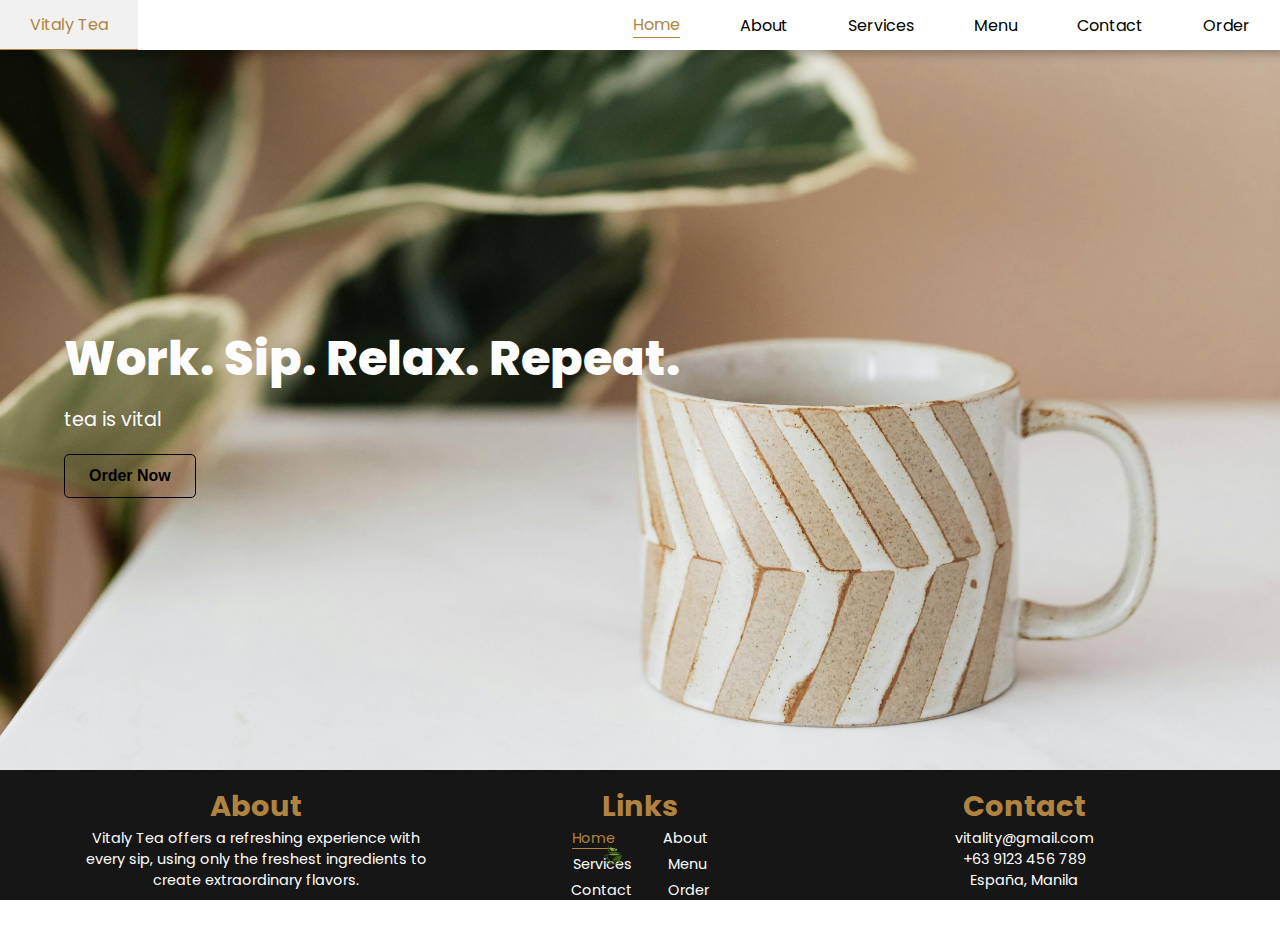
==== index.html @ 0ed77152 "Add files via upload" ====
<!DOCTYPE html>
<html lang="en">
<head>
    <meta charset="UTF-8">
    <meta name="viewport" content="width=device-width, initial-scale=1.0">
    <title>Vitaly Tea</title>
    <link rel="stylesheet" href="css/style.css">
    <link rel="stylesheet" href="css/loading.css">
</head>

<body>
    <div id="loading-screen" class="hidden">
        <div class="loader-container">
            <div class="rotating-container">
                <div class="leaf leaf1"><img src="Picture/leafloading.png" alt="Leaf"></div>
                <div class="leaf leaf2"><img src="Picture/leafloading.png" alt="Leaf"></div>
                <div class="leaf leaf3"><img src="Picture/leafloading.png" alt="Leaf"></div>
                <div class="leaf leaf4"><img src="Picture/leafloading.png" alt="Leaf"></div>
            </div>
            <img src="Picture/Logo.png" alt="Logo" class="logo">
            <p class="brewing-text">Brewing...</p>
        </div>
    </div>


    <nav>
        <ul class="sidebar">
            <li onclick="hideSidebar()"><a href="#"><img src="Picture/close_24dp_000000_FILL0_wght400_GRAD0_opsz24.svg" alt="close"></a></li>
            <li><a href="index.html">Home</a></li>
            <li><a href="html/about.html">About</a></li>
            <li><a href="html/services.html">Services</a></li>
            <li><a href="html/menu.html">Menu</a></li>
            <li><a href="html/contact.html">Contact</a></li>
            <li><a href="html/order.html">Order</a></li>
        </ul>
    
        <ul>
            <li><a href="#">Vitaly Tea</a></li>
            <li class="hideOnMobile"><a href="index.html">Home</a></li>
            <li class="hideOnMobile"><a href="html/about.html">About</a></li>
            <li class="hideOnMobile"><a href="html/services.html">Services</a></li>
            <li class="hideOnMobile"><a href="html/menu.html">Menu</a></li>
            <li class="hideOnMobile"><a href="html/contact.html">Contact</a></li>
            <li class="hideOnMobile"><a href="html/order.html">Order</a></li>
            <li class="menuButton" onclick="showSidebar()"><a href="#"><img src="Picture/menu_24dp_000000_FILL0_wght400_GRAD0_opsz24.svg" alt="menu"></a></li>
        </ul>
    </nav>

    <main>
        <div class="container">
            <div class="hero-text">
                <h1>Work. Sip. Relax. Repeat.</h1>
                <p>tea is vital</p>
                <a href="html/menu.html"><button>Order Now</button></a>
            </div>
        </div>
        
    </main>

    <footer>
        <div class="footer-container">
            <div class="box logo">
                <img src="Picture/Logo.png" alt="">
            </div>
            <div class="box about">
                <h1>About</h1>
                <p>Vitaly Tea offers a refreshing experience with every sip, using only the freshest ingredients to create extraordinary flavors.</p>
            </div>
            <div class="box links">
                <h1>Links</h1>
                <li class="hideOnMobile"><a href="index.html">Home</a><a href="html/about.html">&nbsp;&nbsp;&nbsp;About</a></li>
                <li class="hideOnMobile"><a href="html/services.html">Services</a><a href="html/menu.html">Menu</a></li>
                <li class="hideOnMobile"><a href="html/contact.html">Contact</a><a href="html/order.html">Order</a></li>
            </div>
            <div class="box contact">
                <h1>Contact</h1>
                <p>vitality@gmail.com</p>
                <p>+63 9123 456 789</p>
                <p>España, Manila</p>
            </div>
        </div>
        <p class="footer-copy">&copy; 2025 Vitaly Tea. All rights reserved.</p>
    </footer>

    <script src="script.js"></script>
</body>
</html>
---- css/style.css ----
@import url('https://fonts.googleapis.com/css2?family=Poppins:ital,wght@0,100;0,200;0,300;0,400;0,500;0,600;0,700;0,800;0,900;1,100;1,200;1,300;1,400;1,500;1,600;1,700;1,800;1,900&display=swap');

html,
body {
    height: 100vh;
    display: flex;
    flex-direction: column;
    overflow-x: hidden;
}

* {
    margin: 0;
    padding: 0;
    box-sizing: border-box;
    text-decoration: none;
    list-style: none;
}

body {
    min-height: 100vh;
    background-image: url(../Picture/bg3.jpg);
    background-size: cover;
    background-repeat: no-repeat;
    background-position: center;
    font-family: poppins, sans-serif;
}

main {
    flex: 1;
    /*background-image: url(../Picture/bg3.jpg);*/
    background-size: cover;
    background-position: center;
}

nav {
    background-color: white;
    box-shadow: 3px 3px 10px rgba(0, 0, 0, 0.3);
}

nav ul {
    width: 100%;
    display: flex;
    flex-direction: row;
    justify-content: flex-end;
    align-items: center;
}

nav li {
    height: 50px;
}

nav a {
    text-decoration: none;
    color: rgb(0, 0, 0);
    padding: 0 30px;
    display: flex;
    align-items: center;
    height: 100%;
}

nav a:hover {
    transition: 1s;
    background-color: #f1f1f1;
    border-bottom: 1px solid #B0843F;
}

nav li:first-child {
    margin-right: auto;
}

.menuButton {
    display: none;
}

.sidebar {
    position: fixed;
    top: 0;
    right: 0;
    height: 100vh;
    width: 250px;
    z-index: 999;
    backdrop-filter: blur(10px);
    background-color: rgba(255, 255, 255, 0.2);
    box-shadow: 10 0 10px rgba(0, 0, 0, 0.1) 2;
    display: flex;
    flex-direction: column;
    justify-content: flex-start;
    transition: all 0.3s ease;
    display: none;
    align-items: flex-end;
}

.sidebar li {
    width: 100%;
}

.sidebar a {
    width: 100%;
}

/* ------------------------------------ */
/* Hero Section Styles                  */
/* ------------------------------------ */

.container {
    display: flex;
    flex-direction: row;
    align-items: center;
    justify-content: flex-start;
    height: 80vh;
    padding-left: 5%;
 
}

.hero-text {
    max-width: 700px;
    color: rgb(253, 253, 253);
    text-align: left;
  
}

.hero-text h1 {
    font-size: 3rem;
    font-weight: 800;
    margin-bottom: 10px;
}

.hero-text p {
    font-size: 1.2rem;
    font-weight: 400;
    margin-bottom: 20px;
    max-width: 570px;
}

button {
    background: transparent;
    color: rgb(0, 0, 0);
    border: 1px solid black;
    padding: 12px 24px;
    font-size: 1rem;
    font-weight: 600;
    border-radius: 5px;
    cursor: pointer;
    transition: 0.3s;
}

button:hover {
    background-color: #e68900;
}

a:hover {
    color: #B0843F;
}

.box .links li a:hover {
    background-color: pink;
}

span {
    color: #B0843F;
    border-bottom: 1px solid #B0843F;
}

span:hover {
    
}

#header{
    flex-shrink: 1;
    text-align: center;
    width: 100%;
    min-height: 5vh;
    line-height: 20vh;
    font-size: 50px;
    font-weight: 700;
    color: rgb(26, 24, 24);
   
}

.container2{
    backdrop-filter: blur(5px); /* Blur effect */
    padding: 5%;
    width: 100%;
    height: auto;
    display: flex;
    flex-direction: column;
    align-items: center;
}

.subcon{
    border: 1px solid rgb(183, 0, 255);
    width: 80%;
    display: flex;
    flex-direction: row;
    gap: 2rem;
}

.card{
    /*border: 1px solid rgb(183, 0, 255);*/
    width: 100%;
    display: flex;
    flex-direction: column; /*column if mobile*/
    flex-shrink: 1;
    justify-content: center;


    border-radius: 10px;
    box-shadow: 0 10px 10px rgba(0, 0, 0, 0.3);
    text-align: center;
    cursor: pointer;

   
    border-radius: 8px;
    overflow: hidden;
}

.card div{
    width: 100%; /*animation change it to 0%*/
    height: 200px;
    /*border: 1px solid rgb(4, 0, 255);*/
}

.card img{
    width: 100%;
    height: 100%;
    object-fit: cover;
}

.cardtext{
    width: 100%;
    height: 100px;
    padding: 20px;
    background: rgba(255, 255, 255, 0.3); /* Semi-transparent */
    backdrop-filter: blur(10px); /* Blur effect */
    color: #222;
}

.cardtext p {
    font-size: 30px;
    height: 100%;
}

footer {
    position: relative;
    bottom: 0;
    width: 100%;
    background-color: rgba(22, 22, 22, 1);
    color: white;
    text-align: center;
    padding: 5px 0;
    font-size: 0.9rem;
}

.footer-container {
    flex-wrap: wrap;
    display: flex;
    width: 90%;
    margin: 0 auto;
    justify-content: space-between;
}

.box {
    padding: 10px;
    display: flex;
    flex-direction: column;
}

.logo {
    flex: 1;
    display: flex;
    justify-content: center;
    align-items: center;
    padding-right: 5%;
    height: auto;
}

.logo img {
    width: 100%;
    max-width: 150px;
    height: auto;
}

.about {
    flex: 1;
}

.links {
    flex: 1;
}

.links li {
    display: flex;
    align-items: center;
    justify-content: center;
}

.links li a {
    padding: 0 5%;
    margin-bottom: 5px;
    color: white;
}

.contact {
    flex: 1;
}

.footer-container h1 {
    color: #B0843F;
}

@media screen and (max-width: 768px) {
    .teams-container {
        flex-direction: column;
        align-items: center;
    }

    .about-title {
        font-size: 2em;
    }

    footer {
        position: relative;
    }

    .about-content {
        flex-direction: column;
        padding: 50px;
    }

    .about-content img {
        order: -1;
        width: 100%;
        height: 100%;
    }

    .about-content p {
        font-size: 1.3em;
        flex: 1;
        text-align: center;
    }

    .about-information h1 {
        font-size: 2.5em;
    }

    .hideOnMobile {
        display: none;
    }

    .menuButton {
        display: block;
    }

    body {
        background-image: url(../Picture/bg3.jpg);
        background-size: cover;
        background-position: center;
    }

    .container {
        justify-content: center;
        text-align: center;
        padding: 20px;
    }

    .hero-text {
        background: rgba(255, 255, 255, 0.5);
        padding: 15px;
        border-radius: 10px;
        color: black;
    }

    .hero-text h1 {
        font-size: 2rem;
    }

    .hero-text p {
        font-size: 1rem;
    }

    .footer-container {
        flex-direction: column;
    }

    .logo {
        margin-right: 0;
    }

    .logo img {
        display: none;
    }
}

@media screen and (max-width: 400px) {
    .sidebar {
        width: 100%;
    }
}
---- css/loading.css ----
#loading-screen {
    position: fixed;
    width: 100%;
    height: 100%;
    background-color: #DED6CB;
    display: none; /* Initially hidden */
    justify-content: center;
    align-items: center;
    transition: opacity 0.5s ease;
    z-index: 1000;
}


.loader-container {
    position: relative;
    width: 250px;
    height: 250px;
}

.logo {
    width: 100px;
    height: 100px;
    position: absolute;
    top: 50%;
    left: 50%;
    transform: translate(-50%, -50%);
    z-index: 2;
}

.rotating-container {
    position: absolute;
    width: 250px;
    height: 250px;
    top: 50%;
    left: 50%;
    transform: translate(-50%, -50%);
    animation: rotate 4s linear infinite;
}

.leaf {
    position: absolute;
    width: 40px;
    height: 80px;
}

.leaf1 { top: 25%; left: 50%; transform: translate(-50%, -50%) rotate(0deg); }
.leaf2 { top: 50%; left: 10px; transform: translate(-50%, -50%) rotate(90deg); }
.leaf3 { top: 50%; left: 90%; transform: translate(-50%, -50%) rotate(180deg); }
.leaf4 { top: 90%; left: 50%; transform: translate(-50%, -50%) rotate(270deg); }

.leaf img {
    width: 100%;
    height: auto;
}

.brewing-text {
    text-align: center;
    font-size: 1.5em;
    margin-top: 150px;
    color: #4A4A4A;
}

@keyframes rotate {
    from { transform: translate(-50%, -50%) rotate(0deg); }
    to { transform: translate(-50%, -50%) rotate(360deg); }
}
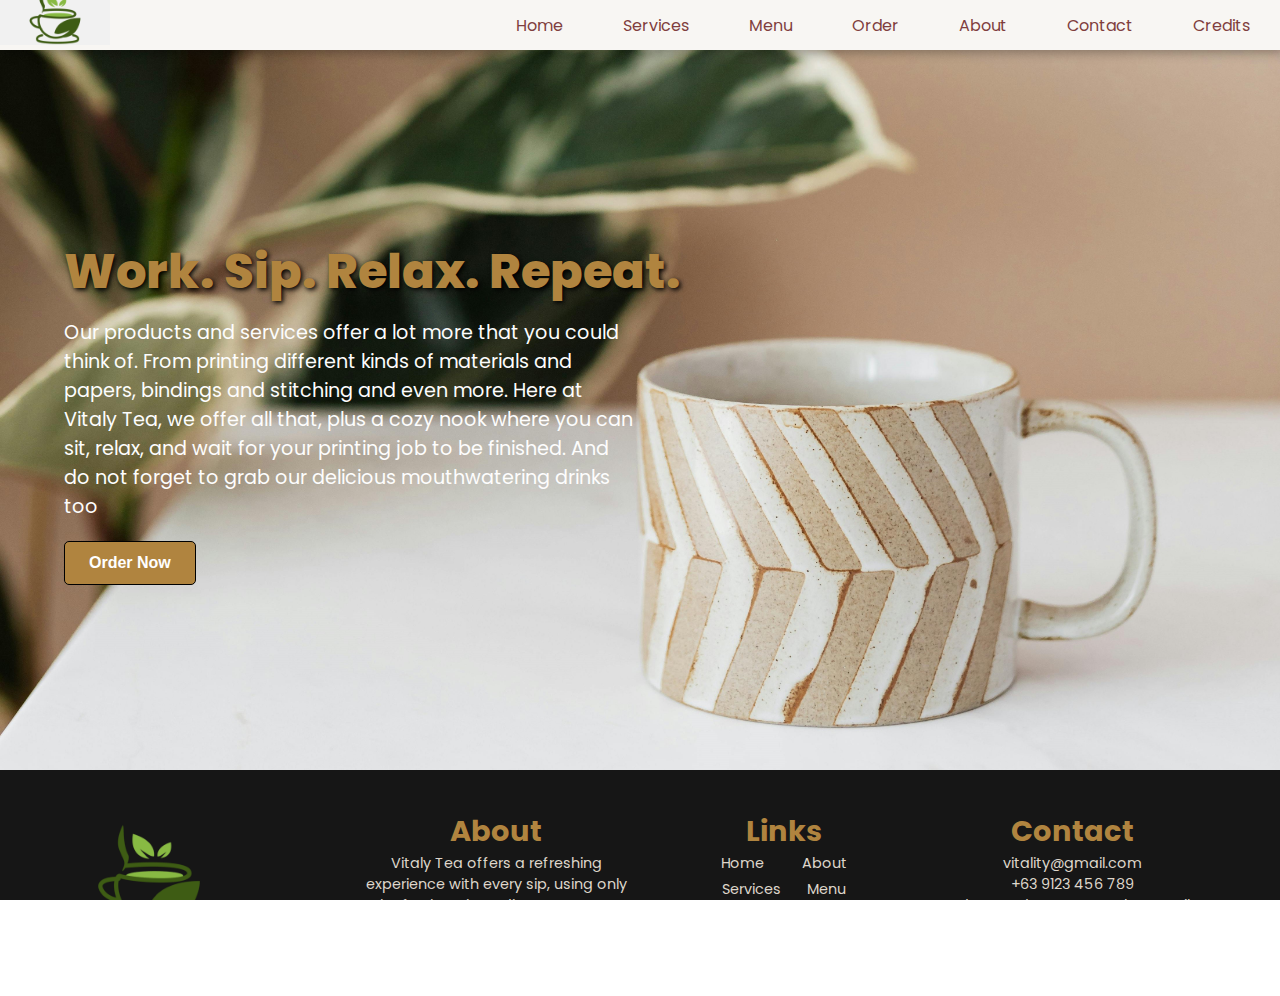
==== commit f63e71bf: "Add files via upload" ====
--- a/index.html
+++ b/index.html
@@ -4,8 +4,10 @@
     <meta charset="UTF-8">
     <meta name="viewport" content="width=device-width, initial-scale=1.0">
     <title>Vitaly Tea</title>
+    <link rel="stylesheet" href="css/navfoot.css">
     <link rel="stylesheet" href="css/style.css">
     <link rel="stylesheet" href="css/loading.css">
+    
 </head>
 
 <body>
@@ -25,24 +27,26 @@
 
     <nav>
         <ul class="sidebar">
-            <li onclick="hideSidebar()"><a href="#"><img src="Picture/close_24dp_000000_FILL0_wght400_GRAD0_opsz24.svg" alt="close"></a></li>
+            <li onclick="hideSidebar()"><a href="#">✖</a></li>
             <li><a href="index.html">Home</a></li>
-            <li><a href="html/about.html">About</a></li>
             <li><a href="html/services.html">Services</a></li>
             <li><a href="html/menu.html">Menu</a></li>
+            <li><a href="html/order.html">Order</a></li>
+            <li><a href="html/about.html">About</a></li>
             <li><a href="html/contact.html">Contact</a></li>
-            <li><a href="html/order.html">Order</a></li>
+            <li><a href="html/credits.html">Credits</a></li>
         </ul>
     
         <ul>
-            <li><a href="#">Vitaly Tea</a></li>
+            <li><a><img src="../Picture/Logo.png" alt=""></a></li>
             <li class="hideOnMobile"><a href="index.html">Home</a></li>
-            <li class="hideOnMobile"><a href="html/about.html">About</a></li>
             <li class="hideOnMobile"><a href="html/services.html">Services</a></li>
             <li class="hideOnMobile"><a href="html/menu.html">Menu</a></li>
+            <li class="hideOnMobile"><a href="html/order.html">Order</a></li>
+            <li class="hideOnMobile"><a href="html/about.html">About</a></li>
             <li class="hideOnMobile"><a href="html/contact.html">Contact</a></li>
-            <li class="hideOnMobile"><a href="html/order.html">Order</a></li>
-            <li class="menuButton" onclick="showSidebar()"><a href="#"><img src="Picture/menu_24dp_000000_FILL0_wght400_GRAD0_opsz24.svg" alt="menu"></a></li>
+            <li class="hideOnMobile"><a href="html/credits.html">Credits</a></li>
+            <li class="menuButton" onclick="showSidebar()"><a href="#">☰</a></li>
         </ul>
     </nav>
 
@@ -50,7 +54,7 @@
         <div class="container">
             <div class="hero-text">
                 <h1>Work. Sip. Relax. Repeat.</h1>
-                <p>tea is vital</p>
+                <p>Our products and services offer a lot more that you could think of. From printing different kinds of materials and papers, bindings and stitching and even more. Here at Vitaly Tea, we offer all that, plus a cozy nook where you can sit, relax, and wait for your printing job to be finished. And do not forget to grab our delicious mouthwatering drinks too</p>
                 <a href="html/menu.html"><button>Order Now</button></a>
             </div>
         </div>
@@ -59,9 +63,9 @@
 
     <footer>
         <div class="footer-container">
-            <div class="box logo">
-                <img src="Picture/Logo.png" alt="">
-            </div>
+          <div class="box about">
+            <img src="./Picture/Logo.png" id ="footer-img" alt="">
+          </div>
             <div class="box about">
                 <h1>About</h1>
                 <p>Vitaly Tea offers a refreshing experience with every sip, using only the freshest ingredients to create extraordinary flavors.</p>
@@ -76,7 +80,7 @@
                 <h1>Contact</h1>
                 <p>vitality@gmail.com</p>
                 <p>+63 9123 456 789</p>
-                <p>España, Manila</p>
+                <p>Padre Paredes St, Sampaloc, Manila, 1015 Metro Manila</p>
             </div>
         </div>
         <p class="footer-copy">&copy; 2025 Vitaly Tea. All rights reserved.</p>
--- a/css/navfoot.css
+++ b/css/navfoot.css
@@ -0,0 +1,317 @@
+@import url('https://fonts.googleapis.com/css2?family=Poppins:ital,wght@0,100;0,200;0,300;0,400;0,500;0,600;0,700;0,800;0,900;1,100;1,200;1,300;1,400;1,500;1,600;1,700;1,800;1,900&display=swap');
+
+::-webkit-scrollbar {
+    width: 10px;
+}
+
+::-webkit-scrollbar-thumb {
+    background: #5a4231;
+    border-radius: 5px;
+    border: 1px solid #272625; /* Outline effect */
+}
+
+::-webkit-scrollbar-thumb:hover {
+    background: #4d3629; /* Darker brown when hovered */
+}
+
+::-webkit-scrollbar-track {
+    background: #f5f3f0; /* Nude background */
+}
+
+
+* {
+    margin: 0;
+    padding: 0;
+    box-sizing: border-box;
+    text-decoration: none;
+    list-style: none;
+}
+html,
+body {
+    height: 100vh;
+    display: flex;
+    flex-direction: column;
+    overflow-x: hidden;
+}
+
+body {
+    min-height: 100vh;
+    background-image: url(../Picture/bg3.jpg);
+    background-size: cover;
+    background-repeat: no-repeat;
+    background-position: center;
+    font-family: poppins, sans-serif;
+}
+
+main {
+    flex: 1;
+    background-size: cover;
+    background-position: center;
+}
+
+
+
+nav {
+    width: 100%;
+    z-index: 40;
+    background-color: #f8f6f3;
+    box-shadow: 3px 3px 10px rgba(0, 0, 0, 0.3);
+    /*height: 60px;*/
+}
+
+nav ul {
+    width: 100%;
+    display: flex;
+    flex-direction: row;
+    justify-content: flex-end;
+    align-items: center;
+}
+
+nav li {
+    height: 50px;
+    
+}
+
+nav img {
+    width: 50px;
+    height: auto;
+    transform: scale(1.5);
+    display: block;
+}
+
+nav a {
+    text-decoration: none;
+    color: rgb(128, 62, 62);
+    padding: 0 30px;
+    display: flex;
+    align-items: center;
+    height: 100%;
+    transition: 0.5s;
+}
+
+nav a:hover {
+    background-color: #f1f1f1;
+    transform: translateY(-5px);
+    color: #B0843F;
+}
+
+nav a:active{
+    transform: scale(1.1);
+    background:rgb(146, 103, 63);
+}
+
+nav li:first-child {
+    margin-right: auto;
+}
+
+.menuButton {
+    display: none;
+}
+
+.sidebar {
+    position: fixed;
+    top: 0;
+    right: 0;
+    height: 100vh;
+    width: 250px;
+    z-index: 999;
+    backdrop-filter: blur(10px);
+    background-color: rgba(146, 103, 63,0.8);
+    box-shadow: 10 0 10px rgba(0, 0, 0, 0.1) 2;
+    display: flex;
+    flex-direction: column;
+    justify-content: flex-start;
+    transition: all 0.3s ease;
+    display: none;
+    align-items: flex-end;
+}
+
+.sidebar li {
+    width: 100%;
+}
+
+.sidebar a {
+    width: 100%;
+}
+
+span {
+    color: #5a4231;
+    border-bottom: 1px solid #B0843F;
+}
+
+footer span {
+    color: #B0843F;
+}
+
+footer {
+    position: relative;
+    bottom: 0;
+    width: 100%;
+    background-color: rgba(22, 22, 22, 1);
+    color: #DED6CB;
+    text-align: center;
+    padding: 5px 0;
+    font-size: 0.9rem;
+}
+
+.footer-container {
+    flex-wrap: wrap;
+    display: flex;
+    width: 90%;
+    margin: 0 auto;
+    justify-content: space-between;
+}
+
+.box {
+    padding: 10px;
+    display: flex;
+    flex-direction: column;
+    margin-top: 25px;
+}
+
+.box img {
+    width: 100%;
+    max-width: 150px;
+    height: auto;
+}
+
+
+.logo {
+  flex: 1;
+}
+
+.logo img {
+    width: 100%;
+    max-width: 50px;
+    height: auto;
+   
+
+}
+
+.about {
+    flex: 1;
+}
+
+.links {
+    flex: 1;
+}
+
+.links li {
+    display: flex;
+    align-items: center;
+    justify-content: center;
+}
+
+.links li a {
+    padding: 0 5%;
+    margin-bottom: 5px;
+    color: #DED6CB;
+}
+
+.contact {
+    flex: 1;
+}
+
+.footer-container h1 {
+    color: #B0843F;
+}
+
+.footer-container p{
+    color: #DED6CB;
+}
+
+
+@media screen and (max-width: 768px) {
+    nav img {
+        margin-left: 10px;
+    }
+    .teams-container {
+        flex-direction: column;
+        align-items: center;
+    }
+
+    /* for footer */
+    footer {
+        position: relative;
+    }
+    .box img {
+        min-width: 120px;
+        height: auto;
+    }
+    .footer-container {
+ 
+        align-items: center;
+    }
+
+    footer p {
+        font-size: 1em;
+
+        }
+
+    .box li a {
+        font-size: 1.2em;
+        gap
+    }
+   .links {
+        width: 100%;
+    }
+    .links li {
+        gap: 50px;
+    }
+    /* end footer */
+
+    
+
+
+
+    .about-content {
+        flex-direction: column;
+        padding: 50px;
+      
+    }
+
+    .about-content img {
+        order: -1;
+        width: 100%;
+        height: 100%;
+    }
+
+    .about-content p {
+        font-size: 1.3em;
+        flex: 1;
+        text-align: center;
+    }
+
+    .about-information h1 {
+        font-size: 2.5em;
+    }
+
+    .hideOnMobile {
+        display: none;
+    }
+
+    .menuButton {
+        display: block;
+    }
+
+
+    .footer-container {
+        flex-direction: column;
+    }
+
+    .logo {
+        margin-right: 0;
+    }
+
+    .logo img {
+        display: none;
+    }
+}
+
+@media screen and (max-width: 400px) {
+    .sidebar {
+        width: 100%;
+    }
+
+
+}--- a/css/style.css
+++ b/css/style.css
@@ -1,102 +1,3 @@
-@import url('https://fonts.googleapis.com/css2?family=Poppins:ital,wght@0,100;0,200;0,300;0,400;0,500;0,600;0,700;0,800;0,900;1,100;1,200;1,300;1,400;1,500;1,600;1,700;1,800;1,900&display=swap');
-
-html,
-body {
-    height: 100vh;
-    display: flex;
-    flex-direction: column;
-    overflow-x: hidden;
-}
-
-* {
-    margin: 0;
-    padding: 0;
-    box-sizing: border-box;
-    text-decoration: none;
-    list-style: none;
-}
-
-body {
-    min-height: 100vh;
-    background-image: url(../Picture/bg3.jpg);
-    background-size: cover;
-    background-repeat: no-repeat;
-    background-position: center;
-    font-family: poppins, sans-serif;
-}
-
-main {
-    flex: 1;
-    /*background-image: url(../Picture/bg3.jpg);*/
-    background-size: cover;
-    background-position: center;
-}
-
-nav {
-    background-color: white;
-    box-shadow: 3px 3px 10px rgba(0, 0, 0, 0.3);
-}
-
-nav ul {
-    width: 100%;
-    display: flex;
-    flex-direction: row;
-    justify-content: flex-end;
-    align-items: center;
-}
-
-nav li {
-    height: 50px;
-}
-
-nav a {
-    text-decoration: none;
-    color: rgb(0, 0, 0);
-    padding: 0 30px;
-    display: flex;
-    align-items: center;
-    height: 100%;
-}
-
-nav a:hover {
-    transition: 1s;
-    background-color: #f1f1f1;
-    border-bottom: 1px solid #B0843F;
-}
-
-nav li:first-child {
-    margin-right: auto;
-}
-
-.menuButton {
-    display: none;
-}
-
-.sidebar {
-    position: fixed;
-    top: 0;
-    right: 0;
-    height: 100vh;
-    width: 250px;
-    z-index: 999;
-    backdrop-filter: blur(10px);
-    background-color: rgba(255, 255, 255, 0.2);
-    box-shadow: 10 0 10px rgba(0, 0, 0, 0.1) 2;
-    display: flex;
-    flex-direction: column;
-    justify-content: flex-start;
-    transition: all 0.3s ease;
-    display: none;
-    align-items: flex-end;
-}
-
-.sidebar li {
-    width: 100%;
-}
-
-.sidebar a {
-    width: 100%;
-}
 
 /* ------------------------------------ */
 /* Hero Section Styles                  */
@@ -109,20 +10,22 @@
     justify-content: flex-start;
     height: 80vh;
     padding-left: 5%;
- 
 }
 
 .hero-text {
     max-width: 700px;
     color: rgb(253, 253, 253);
     text-align: left;
-  
+    
 }
 
 .hero-text h1 {
     font-size: 3rem;
     font-weight: 800;
     margin-bottom: 10px;
+    color: #B0843F;
+    text-shadow:2px 2px 5px #000000  ;
+    
 }
 
 .hero-text p {
@@ -130,11 +33,12 @@
     font-weight: 400;
     margin-bottom: 20px;
     max-width: 570px;
+    
 }
 
-button {
-    background: transparent;
-    color: rgb(0, 0, 0);
+.hero-text button {
+    background: #B0843F;
+    color: rgb(255, 255, 255);
     border: 1px solid black;
     padding: 12px 24px;
     font-size: 1rem;
@@ -144,26 +48,19 @@
     transition: 0.3s;
 }
 
-button:hover {
-    background-color: #e68900;
+.hero-text button:hover {
+    background-color: #5a4231;
+    color: #B0843F;
+  
 }
 
-a:hover {
-    color: #B0843F;
+
+
+
+.box .links li a:hover { /*para san to?*/
+    background-color: rgb(202, 0, 34);
 }
 
-.box .links li a:hover {
-    background-color: pink;
-}
-
-span {
-    color: #B0843F;
-    border-bottom: 1px solid #B0843F;
-}
-
-span:hover {
-    
-}
 
 #header{
     flex-shrink: 1;
@@ -240,136 +137,57 @@
     height: 100%;
 }
 
-footer {
-    position: relative;
-    bottom: 0;
-    width: 100%;
-    background-color: rgba(22, 22, 22, 1);
-    color: white;
-    text-align: center;
-    padding: 5px 0;
-    font-size: 0.9rem;
-}
-
-.footer-container {
-    flex-wrap: wrap;
-    display: flex;
-    width: 90%;
-    margin: 0 auto;
-    justify-content: space-between;
-}
-
-.box {
-    padding: 10px;
-    display: flex;
-    flex-direction: column;
-}
-
-.logo {
-    flex: 1;
-    display: flex;
-    justify-content: center;
-    align-items: center;
-    padding-right: 5%;
-    height: auto;
-}
-
-.logo img {
-    width: 100%;
-    max-width: 150px;
-    height: auto;
-}
-
-.about {
-    flex: 1;
-}
-
-.links {
-    flex: 1;
-}
-
-.links li {
-    display: flex;
-    align-items: center;
-    justify-content: center;
-}
-
-.links li a {
-    padding: 0 5%;
-    margin-bottom: 5px;
-    color: white;
-}
-
-.contact {
-    flex: 1;
-}
-
-.footer-container h1 {
-    color: #B0843F;
-}
-
 @media screen and (max-width: 768px) {
-    .teams-container {
-        flex-direction: column;
-        align-items: center;
-    }
 
     .about-title {
         font-size: 2em;
     }
-
-    footer {
-        position: relative;
-    }
-
-    .about-content {
-        flex-direction: column;
-        padding: 50px;
-    }
-
-    .about-content img {
-        order: -1;
-        width: 100%;
-        height: 100%;
-    }
-
-    .about-content p {
-        font-size: 1.3em;
-        flex: 1;
-        text-align: center;
-    }
-
-    .about-information h1 {
-        font-size: 2.5em;
-    }
-
-    .hideOnMobile {
-        display: none;
-    }
-
-    .menuButton {
-        display: block;
-    }
-
+   
     body {
         background-image: url(../Picture/bg3.jpg);
         background-size: cover;
         background-position: center;
     }
 
+    main{
+        
+        display: flex;
+        flex-direction: column;
+        justify-content: center;
+        align-items: center;
+        padding: 5%;
+        width: 100%;
+        height: 1000000px; /*ayaw gumana ewan d tuloy maka scrol sa phone*/
+    }
     .container {
+        width: 100%;
+        height: 70%;
+        /*background: rgba(255, 255, 255, 0.2);*/
+        border-radius: 10px;
+        backdrop-filter: blur(3px);
         justify-content: center;
         text-align: center;
-        padding: 20px;
+        padding: 10%;
     }
 
     .hero-text {
-        background: rgba(255, 255, 255, 0.5);
-        padding: 15px;
+        border: 1px solid rgb(255, 255, 255);
+        padding: 5%;
         border-radius: 10px;
-        color: black;
+        /*color: rgb(17, 16, 16);*/
+        overflow: hidden;
+    }
+    
+    .hero-text button{
+        color: rgb(0, 0, 0);
+        border: 1px solid rgb(255, 255, 255);
+    }
+    .hero-text button:hover{
+        color: rgb(255, 255, 255);
+        border: 1px solid rgb(255, 255, 255);
     }
 
+    
     .hero-text h1 {
         font-size: 2rem;
     }
@@ -378,21 +196,4 @@
         font-size: 1rem;
     }
 
-    .footer-container {
-        flex-direction: column;
-    }
-
-    .logo {
-        margin-right: 0;
-    }
-
-    .logo img {
-        display: none;
-    }
-}
-
-@media screen and (max-width: 400px) {
-    .sidebar {
-        width: 100%;
-    }
 }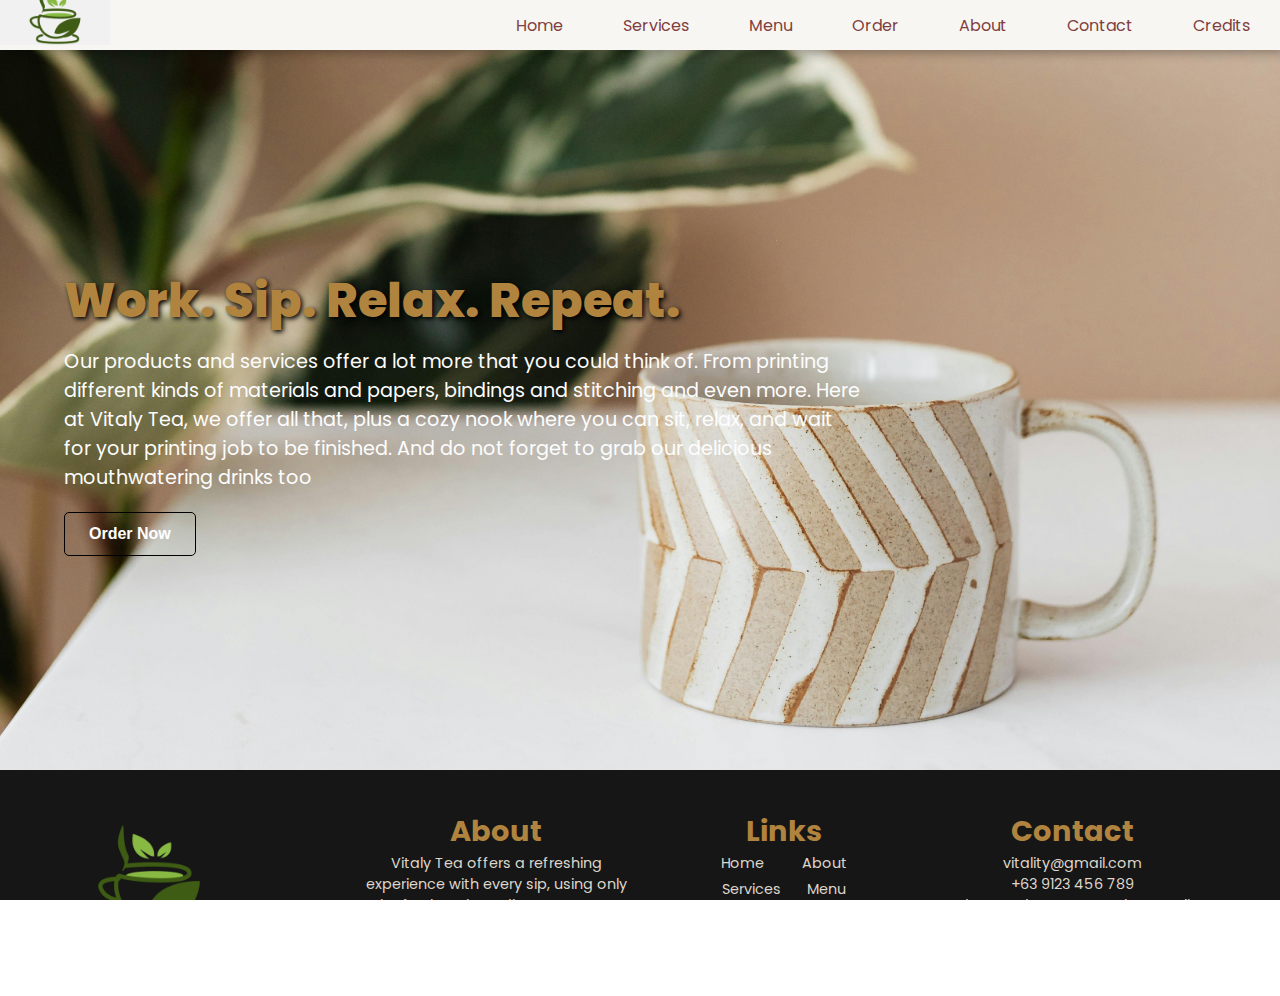
==== commit 841ff712: "Add files via upload" ====
--- a/index.html
+++ b/index.html
@@ -54,7 +54,7 @@
         <div class="container">
             <div class="hero-text">
                 <h1>Work. Sip. Relax. Repeat.</h1>
-                <p>Our products and services offer a lot more that you could think of. From printing different kinds of materials and papers, bindings and stitching and even more. Here at Vitaly Tea, we offer all that, plus a cozy nook where you can sit, relax, and wait for your printing job to be finished. And do not forget to grab our delicious mouthwatering drinks too</p>
+                <p>Our products and services offer a lot more that you could think of. From printing different kinds of materials and papers, bindings and stitching and even more. Here at Vitaly Tea, we offer all that, plus a cozy nook where you can sit, relax, and wait for your printing job to be finished. And do not forget to grab our delicious mouthwatering drinks too </p>
                 <a href="html/menu.html"><button>Order Now</button></a>
             </div>
         </div>
--- a/css/navfoot.css
+++ b/css/navfoot.css
@@ -92,7 +92,7 @@
 nav a:hover {
     background-color: #f1f1f1;
     transform: translateY(-5px);
-    color: #B0843F;
+    color: #e7ae34;
 }
 
 nav a:active{
--- a/css/style.css
+++ b/css/style.css
@@ -13,10 +13,9 @@
 }
 
 .hero-text {
-    max-width: 700px;
     color: rgb(253, 253, 253);
     text-align: left;
-    
+    width: 800px;
 }
 
 .hero-text h1 {
@@ -32,12 +31,12 @@
     font-size: 1.2rem;
     font-weight: 400;
     margin-bottom: 20px;
-    max-width: 570px;
+    max-width: 800px;
     
 }
 
 .hero-text button {
-    background: #B0843F;
+    background: transparent;
     color: rgb(255, 255, 255);
     border: 1px solid black;
     padding: 12px 24px;
@@ -49,8 +48,8 @@
 }
 
 .hero-text button:hover {
-    background-color: #5a4231;
-    color: #B0843F;
+    background-color: #e77523;
+    color: #ffffff;
   
 }
 
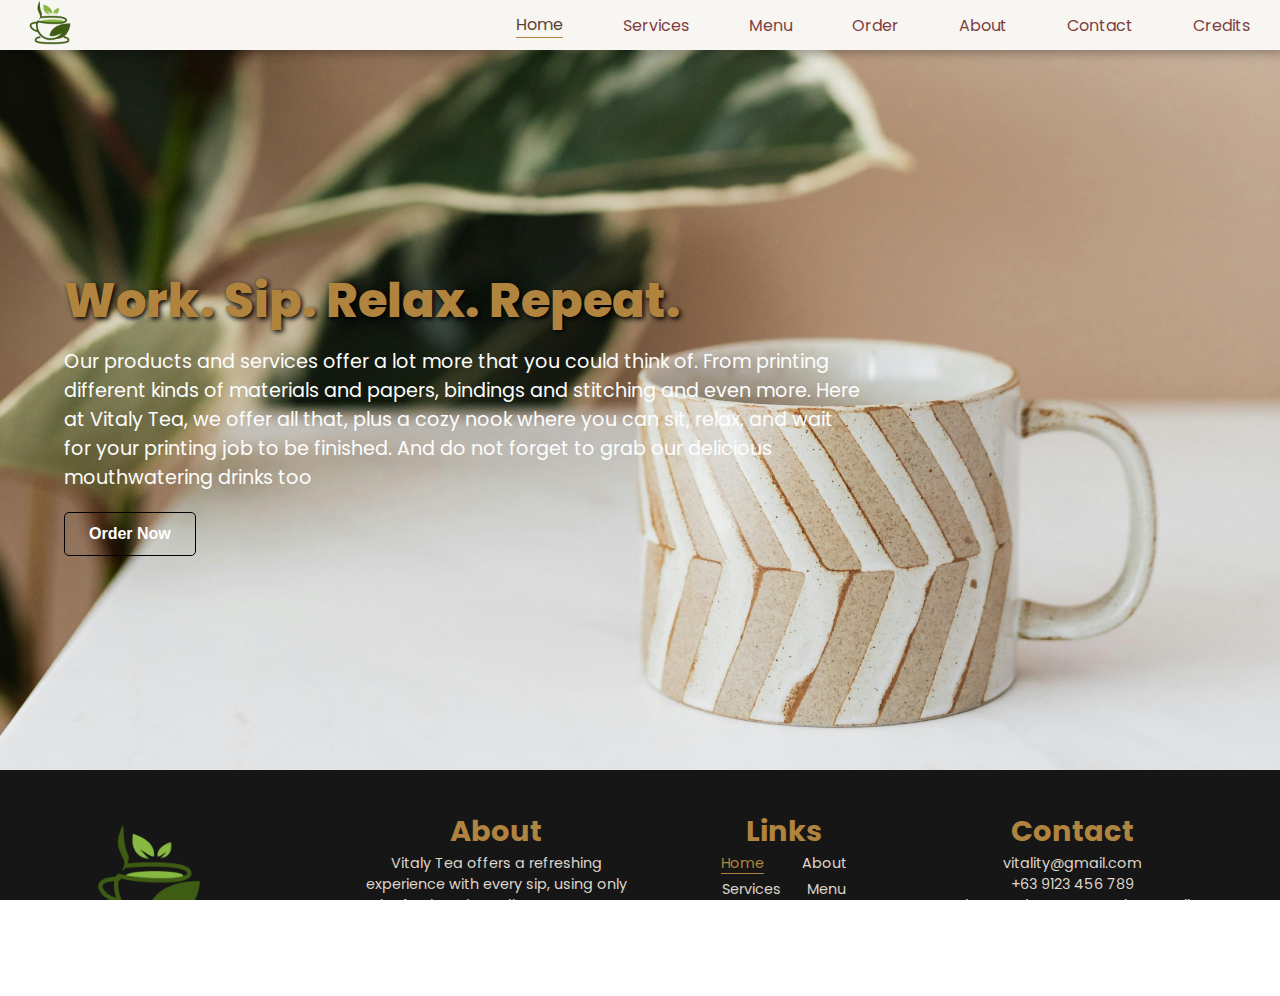
==== commit fe466fe0: "Add files via upload" ====
--- a/index.html
+++ b/index.html
@@ -7,6 +7,7 @@
     <link rel="stylesheet" href="css/navfoot.css">
     <link rel="stylesheet" href="css/style.css">
     <link rel="stylesheet" href="css/loading.css">
+    <link rel="icon" type="image/x-icon" href="/Picture/Logo.png">
     
 </head>
 
@@ -38,7 +39,7 @@
         </ul>
     
         <ul>
-            <li><a><img src="../Picture/Logo.png" alt=""></a></li>
+            <li><img src="./Picture/Logo.png" alt=""></li>
             <li class="hideOnMobile"><a href="index.html">Home</a></li>
             <li class="hideOnMobile"><a href="html/services.html">Services</a></li>
             <li class="hideOnMobile"><a href="html/menu.html">Menu</a></li>
@@ -75,6 +76,7 @@
                 <li class="hideOnMobile"><a href="index.html">Home</a><a href="html/about.html">&nbsp;&nbsp;&nbsp;About</a></li>
                 <li class="hideOnMobile"><a href="html/services.html">Services</a><a href="html/menu.html">Menu</a></li>
                 <li class="hideOnMobile"><a href="html/contact.html">Contact</a><a href="html/order.html">Order</a></li>
+                <li class="hideOnMobile"><a href="html/credits.html">Credits</a></li>
             </div>
             <div class="box contact">
                 <h1>Contact</h1>
--- a/css/navfoot.css
+++ b/css/navfoot.css
@@ -58,7 +58,10 @@
     box-shadow: 3px 3px 10px rgba(0, 0, 0, 0.3);
     /*height: 60px;*/
 }
-
+ul img {
+    margin-left: 25px;
+    padding: 5px;
+}
 nav ul {
     width: 100%;
     display: flex;
@@ -207,7 +210,9 @@
     margin-bottom: 5px;
     color: #DED6CB;
 }
-
+.links li a:hover {
+    color: #B0843F;
+}
 .contact {
     flex: 1;
 }
@@ -250,7 +255,6 @@
 
     .box li a {
         font-size: 1.2em;
-        gap
     }
    .links {
         width: 100%;
@@ -259,10 +263,6 @@
         gap: 50px;
     }
     /* end footer */
-
-    
-
-
 
     .about-content {
         flex-direction: column;
@@ -306,12 +306,31 @@
     .logo img {
         display: none;
     }
+
+    .sidebar a{
+       color: white;
+    }
+
+    span {
+        color:white;
+        border-bottom: 1px solid white;
+    }
+
+    /* Remove hover effects in mobile view */
+    nav a:hover {
+        background-color: unset;
+        transform: unset;
+        color: unset;
+    }
+
+    nav a:active {
+        transform: unset;
+        background: unset;
+    }
 }
 
 @media screen and (max-width: 400px) {
     .sidebar {
         width: 100%;
     }
-
-
-}+}
